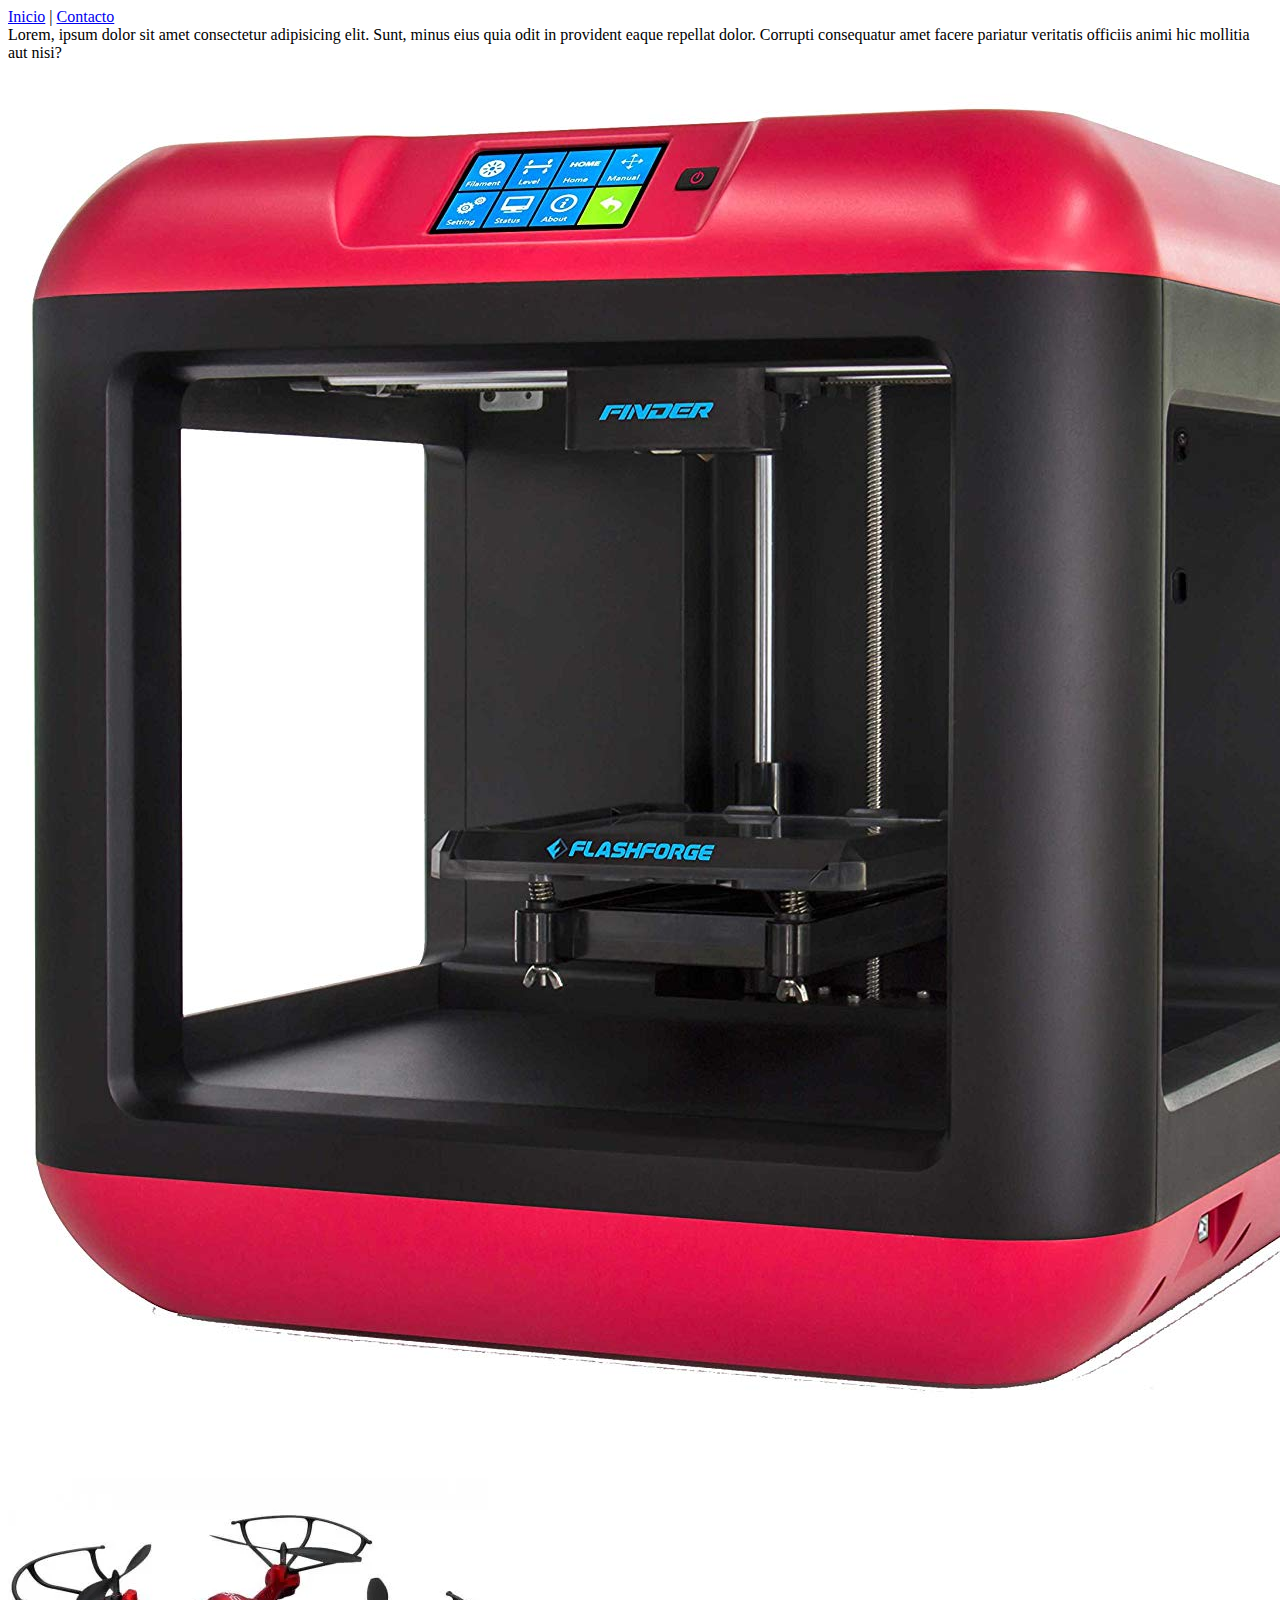
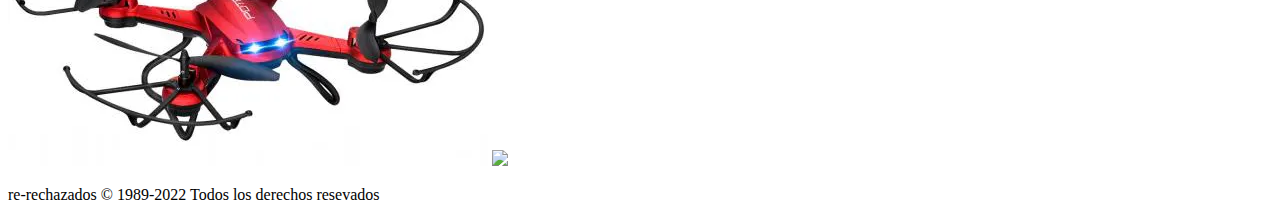
==== abpro/ABPRO3/version 2/index.html @ 51d433b3 "Add files via upload" ====
<!DOCTYPE html>
<html lang="en">
<head>
    <meta charset="UTF-8">
    <meta http-equiv="X-UA-Compatible" content="IE=edge">
    <meta name="viewport" content="width=device-width, initial-scale=1.0">
    <title>Document</title>
</head>
<body>
    <nav>
        <a href="index.html">Inicio</a> | <a href="contacto.html">Contacto</a>
    </nav>
    <main>
        <section>
            Lorem, ipsum dolor sit amet consectetur adipisicing elit.
             Sunt, minus eius quia odit in provident eaque repellat dolor. 
             Corrupti consequatur amet facere pariatur veritatis officiis animi hic mollitia aut nisi?
        </section>
        <section>
            <img src="img/81nQJEN-z9L._SL1500_.jpg">
            <img src="img/dron_3.webp">
            <img src="img/Que-notebook-HP-comprar-1.jpg">
        </section>
    </main>
    <footer>
        <p>re-rechazados © 1989-2022 Todos los derechos resevados</p>
    </footer>
</body>
</html>
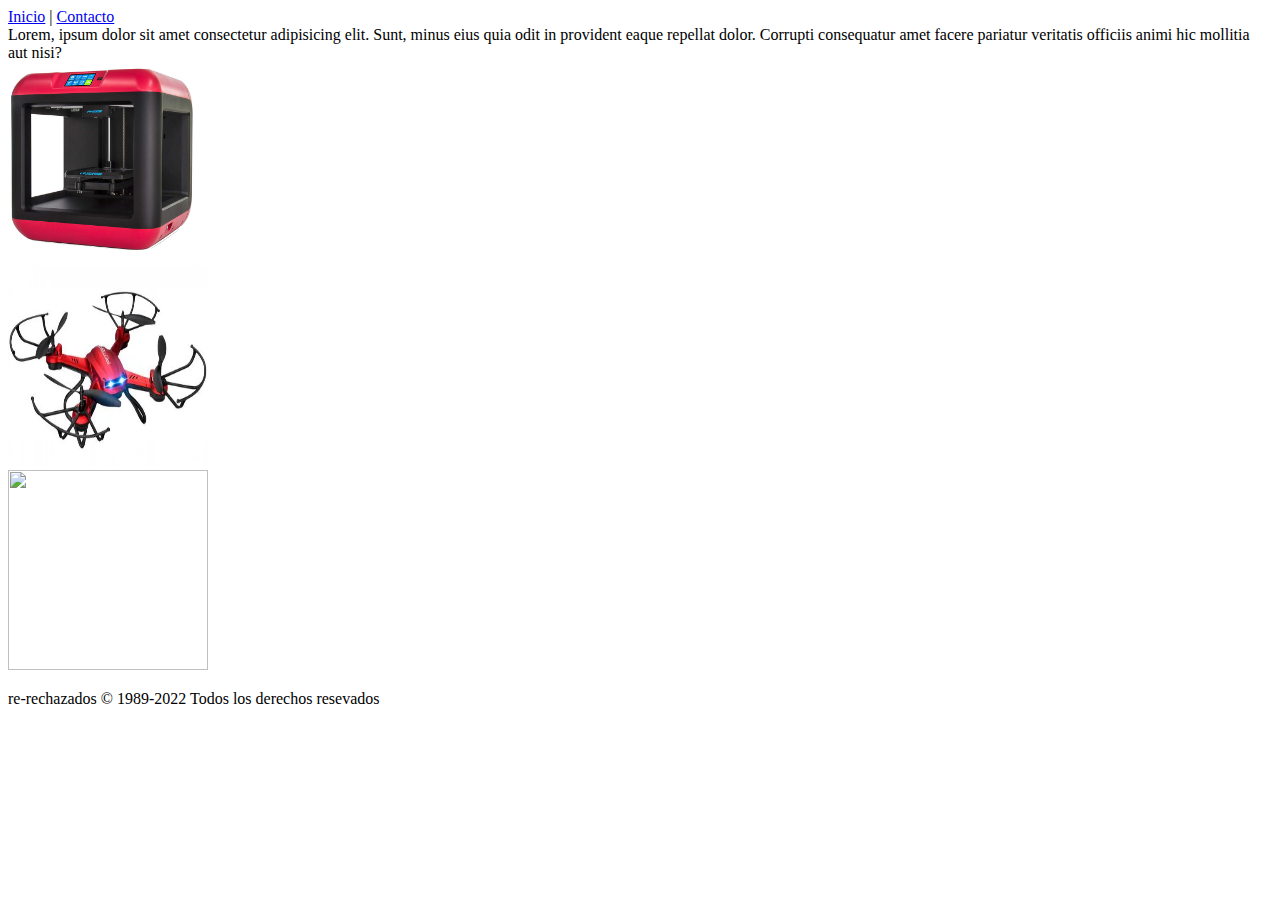
==== commit 7be02eec: "Update index.html" ====
--- a/abpro/ABPRO3/version 2/index.html
+++ b/abpro/ABPRO3/version 2/index.html
@@ -17,13 +17,18 @@
              Corrupti consequatur amet facere pariatur veritatis officiis animi hic mollitia aut nisi?
         </section>
         <section>
-            <img src="img/81nQJEN-z9L._SL1500_.jpg">
-            <img src="img/dron_3.webp">
-            <img src="img/Que-notebook-HP-comprar-1.jpg">
+            <img src="img/81nQJEN-z9L._SL1500_.jpg" width="200px" height="200px">
+            <br>
+            <img src="img/dron_3.webp"width="200px" height="200px" >
+            <br>
+            <img src="img/Que-notebook-HP-comprar-1.jpg" width="200px" height="200px">
+            
         </section>
     </main>
     <footer>
         <p>re-rechazados © 1989-2022 Todos los derechos resevados</p>
     </footer>
 </body>
-</html>+</html>
+
+ 
